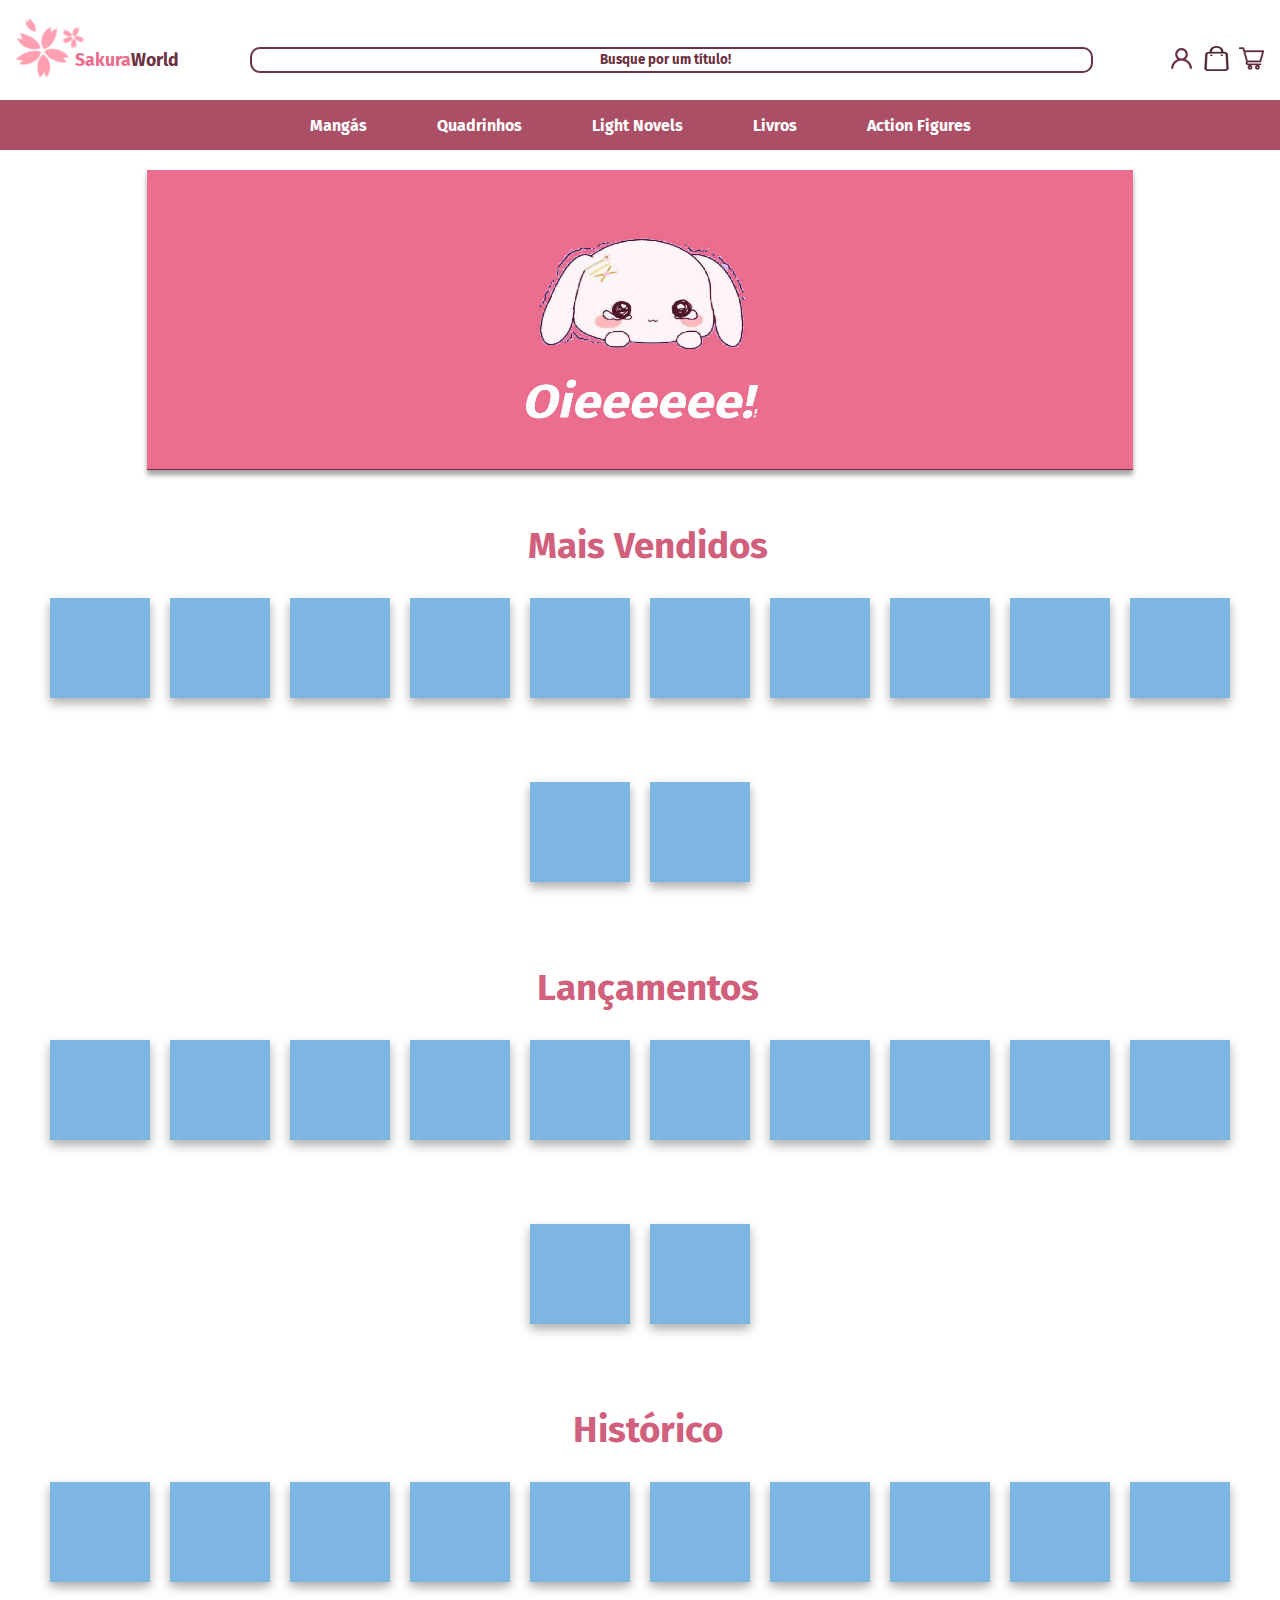
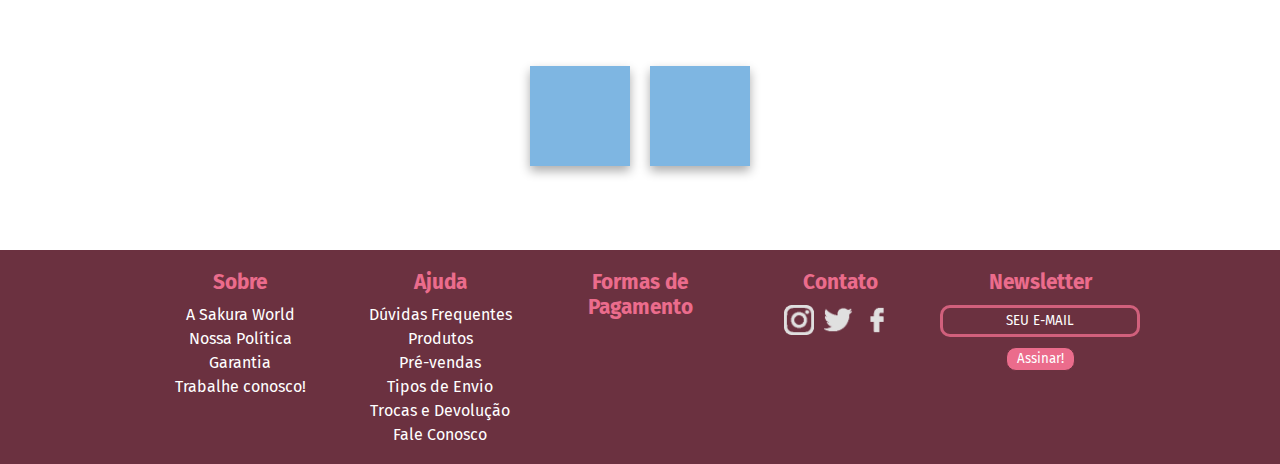
==== index.html @ 791af41f "." ====
<!DOCTYPE html>
<html lang="pt-br">
<head>
    <meta charset="UTF-8">
    <meta http-equiv="X-UA-Compatible" content="IE=edge">
    <meta name="viewport" content="width=device-width, initial-scale=1.0">
    <link rel = 'stylesheet' href = 'css/header_footer.css' media = 'all'>
    <link rel = 'stylesheet' href = 'css/header_footer_query.css'>
    <link rel = 'stylesheet' href = 'css/home.css'>
    <link rel = 'stylesheet' href = 'css/home_querry.css'>
    <title> Loja </title>
</head>
<body onresize = 'mudou()'>
    <header>
        <div class = 'menu'>
            <a href = 'index.html'>
                <div class = 'div_menu div_logo'>
                    <img class = 'logo' src = 'imagens/logo3.png'>
                    <div class = 'nome'>
                        Sakura<span>World</span>
                    </div>
                </div>
            </a>
            <div class = 'div_pesquisa_full'>
                <form>
                    <input type = 'search' name = 'pesquisa' id = 'pesquisa'  placeholder = 'Busque por um título!'>
                </form>
            </div>
            <div class = 'div_menu div_atalhos'>
                <a href = 'login.html'>
                    <img class = 'atalhos conta' src = 'imagens/novos-tamanhos/conta1.png'>
                </a>
                <a href = 'pedidos.html'>
                    <img class= 'atalhos pedidos' src = 'imagens/novos-tamanhos/carrinho.png'>
                </a>
                <img class = 'atalhos pesquisa' onclick = 'abrirPesquisa(); borrar()' src = 'imagens/a.png'>
                <a href = 'carrinho.html'>
                    <img class = 'atalhos carrinho' src = 'imagens/carro.png'>
                </a>
                <img class = 'atalhos barrinha' onclick = 'abrirNav()' src = 'imagens/novos-tamanhos/barrinhas.png'>
            </div>
        </div>
        <div id = 'div_pesquisa'>
            <form>
                <input type = 'search' name = 'pesquisa' id = 'pesquisa'  placeholder = 'Busque por um título!'>
            </form>
        </div>
        <nav id = 'menu_hamburguer'>
            <ul>
                <li> <a href = 'login.html'> Minha Conta </a> </li>
                <li> <a href = 'pedidos.html'> Meus Pedidos </a> </li>
                <li> <a href = 'carrinho.html'> Seu Carrinho</a></li>
                <li> <a href = 'mangas.html'> Mangás </a> </li>
                <li> <a href = 'hqs.html'> Quadrinhos </a> </li>
                <li> <a href = 'livros.html'> Livros </a></li>
                <li> <a href = 'figures.html'> Action Figures </a></li>
            </ul>
        </nav>
        <nav class = 'navegacao'>
            <div class = 'itens_nav'>
                <a href = 'mangas.html'> Mangás </a> 
            </div>
            <div class = 'itens_nav'>
                <a href = 'hqs.html'> Quadrinhos </a>
            </div>
            <div class = 'itens_nav'>
                <a href = 'novels.html'> Light Novels </a> 
            </div>
            <div class = 'itens_nav'>
                <a href = 'livros.html'> Livros </a>
            </div>
            <div class = 'itens_nav'>
                <a href = 'figures.html'> Action Figures </a>
            </div>
        </nav>         
    </header>   
    <main>
        <div id = 'destaque'>
            <img id = 'centro' src = 'imagens/central.jpg'>
        </div>
        <h1 class = ''> Mais Vendidos </h1>
        <div class = 'vitrine'>
                <a class = 'produtos' href="#"> <img class = 'produtos_imagem' src = 'imagens/teste.png'> </a>
                <a class = 'produtos' href="#"><img class = 'produtos_imagem' src = 'imagens/teste.png'></a>
                <a class = 'produtos' href="#"><img class = 'produtos_imagem' src = 'imagens/teste.png'></a>
                <a class = 'produtos' href=""><img class = 'produtos_imagem' src = 'imagens/teste.png'></a>
                <a class = 'produtos' href=""><img class = 'produtos_imagem' src = 'imagens/teste.png'></a>
                <a class = 'produtos' href=""><img class = 'produtos_imagem' src = 'imagens/teste.png'></a>
                <a class = 'produtos' href=""><img class = 'produtos_imagem' src = 'imagens/teste.png'></a>
                <a class = 'produtos' href=""><img class = 'produtos_imagem' src = 'imagens/teste.png'></a>
                <a class = 'produtos' href=""><img class = 'produtos_imagem' src = 'imagens/teste.png'></a>
                <a class = 'produtos' href=""><img class = 'produtos_imagem' src = 'imagens/teste.png'></a>
                <a class = 'produtos' href=""><img class = 'produtos_imagem' src = 'imagens/teste.png'></a>
                <a class = 'produtos' href=""><img class = 'produtos_imagem' src = 'imagens/teste.png'></a>
        </div>
        <h1 class = ''> Lançamentos </h1>
        <div class = 'vitrine'>
                <a class = 'produtos' href=""><img class = 'produtos_imagem' src = 'imagens/teste.png'></a>
                <a class = 'produtos' href=""><img class = 'produtos_imagem' src = 'imagens/teste.png'></a>
                <a class = 'produtos' href=""><img class = 'produtos_imagem' src = 'imagens/teste.png'></a>
                <a class = 'produtos' href=""><img class = 'produtos_imagem' src = 'imagens/teste.png'></a>
                <a class = 'produtos' href=""><img class = 'produtos_imagem' src = 'imagens/teste.png'></a>
                <a class = 'produtos' href=""><img class = 'produtos_imagem' src = 'imagens/teste.png'></a>
                <a class = 'produtos' href=""><img class = 'produtos_imagem' src = 'imagens/teste.png'></a>
                <a class = 'produtos' href=""><img class = 'produtos_imagem' src = 'imagens/teste.png'></a>
                <a class = 'produtos' href=""><img class = 'produtos_imagem' src = 'imagens/teste.png'></a>
                <a class = 'produtos' href=""><img class = 'produtos_imagem' src = 'imagens/teste.png'></a>
                <a class = 'produtos' href=""><img class = 'produtos_imagem' src = 'imagens/teste.png'></a>
                <a class = 'produtos' href=""><img class = 'produtos_imagem' src = 'imagens/teste.png'></a>
        </div>
        <h1 class = ''> Histórico </h1>
        <div class = 'vitrine'>
            <a class = 'produtos' href=""><img class = 'produtos_imagem' src = 'imagens/teste.png'></a>
            <a class = 'produtos' href=""><img class = 'produtos_imagem' src = 'imagens/teste.png'></a>
            <a class = 'produtos' href=""><img class = 'produtos_imagem' src = 'imagens/teste.png'></a>
            <a class = 'produtos' href=""><img class = 'produtos_imagem' src = 'imagens/teste.png'></a>
            <a class = 'produtos' href=""><img class = 'produtos_imagem' src = 'imagens/teste.png'></a>
            <a class = 'produtos' href=""><img class = 'produtos_imagem' src = 'imagens/teste.png'></a>
            <a class = 'produtos' href=""><img class = 'produtos_imagem' src = 'imagens/teste.png'></a>
            <a class = 'produtos' href=""><img class = 'produtos_imagem' src = 'imagens/teste.png'></a>
            <a class = 'produtos' href=""><img class = 'produtos_imagem' src = 'imagens/teste.png'></a>
            <a class = 'produtos' href=""><img class = 'produtos_imagem' src = 'imagens/teste.png'></a>
            <a class = 'produtos' href=""><img class = 'produtos_imagem' src = 'imagens/teste.png'></a>
            <a class = 'produtos' href=""><img class = 'produtos_imagem' src = 'imagens/teste.png'></a>
    </div>

    </main>
    <footer>
        <div class = 'info'>
            <div class = 'div_info'>
                <h1> Sobre </h1>
                <a class = 'topicos' href="">A Sakura World</a>
                <a class = 'topicos' href = ''> Nossa Política</a>
                <a class = 'topicos' href="">Garantia</a>
                <a class = 'topicos' href = ''>Trabalhe conosco!</a>
            </div>
            <div class = 'div_info'>
                <h1> Ajuda </h1>
                <a class = 'topicos' href="">Dúvidas Frequentes</a>
                <a class = 'topicos' href = ''> Produtos</a>
                <a class = 'topicos' href = ''>Pré-vendas</a>
                <a class = 'topicos' href=""> Tipos de Envio</a>
                <a class = 'topicos' href = ''>Trocas e Devolução</a>
                <a class = 'topicos' href = ''>Fale Conosco</a>
            </div>
            <div class = 'div_info'>
                <h1> Formas de Pagamento </h1>
                

            </div>
            <div class = 'div_info'>
                <h1> Contato </h1>
                <a href = ''> <img class = 'redes_sociais' src = 'imagens/instagram.png'</a>
                <a href = ''> <img class = 'redes_sociais' src = 'imagens/twitter.png'></a>
                <a href = ''> <img class = 'redes_sociais' src = 'imagens/facebook.png'> </a>
            </div>
            <div class = 'div_info'>
                <h1> Newsletter </h1>
                <form autocomplete="on">
                    <input type="email" name="assinatura" id="assinatura" placeholder="SEU E-MAIL" autocomplete="email">
                    <input type="submit" value="Assinar!" id = 'assinar'>
                </form>
            </div>
        </div>
    </footer>
    <script>
        function mudou(){
            if (window.innerWidth >= '604'){
                menu_hamburguer.style.display = 'none';
            }
            else{
                menu_hamburguer.style.display = 'none'
            }
        }
        function abrirNav(){
            if (menu_hamburguer.style.display == 'block'){
                menu_hamburguer.style.display = 'none';
            }
            else {
                menu_hamburguer.style.display = 'block';

            }
        }

        function abrirPesquisa(){
            if (div_pesquisa.style.display == 'block'){
                div_pesquisa.style.display = 'none'
            }
            else{
                div_pesquisa.style.display = 'block';
            }
        }


    </script>
</body>
</html>
---- css/header_footer.css ----
@charset 'UTF-8';
@import url('https://fonts.googleapis.com/css2?family=Fira+Sans:ital,wght@0,100;0,200;0,300;0,400;0,500;0,600;0,700;0,800;0,900;1,100;1,200;1,300;1,400;1,500;1,600;1,700;1,800;1,900&family=Indie+Flower&display=swap');

/* Configuração para celulares */

:root{
    --cor0: #F77293;
    --cor1: #EB6C8C;
    --cor2: #D1607C; 
    --cor3: #AB4F66;
    --cor4: #6B3140;
    --fonte: 'Fira Sans';
}
/* Menus escondidos para mobile-first */
.div_pesquisa_full, .conta, .pedidos, .navegacao{
    display: none;
}

/* Configurações gerais */

*{
    margin: 0px;
    padding: 0px;
    box-sizing: border-box;
    text-decoration: none;
    font-family: var(--fonte);
}

html, body{
    height: 100vh;
    
}

/* Header e menus */

header{
    width: 100%;
    background-color: white;
} 

.menu{
    display: flex;
    height: 100px;
    justify-content: space-between;
    align-items: center;
    text-align: center;
}


.div_menu{
    width: 150px;

}
.div_logo{
    width: 192px;
    margin-left: 10px;
    display: flex;
    align-items: center;
    
}
.logo{
    width: 80px;
}

.nome{
    position: relative;
    top: 10px;
    left: -15px;
    font-size: 1.1em;
    font-weight: bold;
    color: var(--cor1);
}

.nome > span{
    position: relative;
    top: 0.5px;
    color: var(--cor4);
}

.div_atalhos{
    display: flex;
    justify-content: center;
    gap: 10px;
    position: relative;
    top: 10%;
}

.atalhos{
    width: 25px;
    height: 25px;
}


.atalhos:hover{
    transform: translate(0%, -5%);
}

/* Barra de pesquisa mobile */

#div_pesquisa{
    position: absolute;
    width: 100%;
    display: none;
    background-color: var(--cor3); 
    padding: 20px;
    border-radius: 10px;
    box-shadow: 2px 2px 10px rgba(0, 0, 0, 0.527);
}

#pesquisa{
    display: block;
    width: 100%;
    margin: auto;
    border: 2px solid var(--cor4);
    border-radius: 10px;
    color: var(--cor4);
    padding: 3px;
    
}

#pesquisa::placeholder{
    text-align: center;
    font-weight: bold;
    color: var(--cor4);
}

/* Menu escondido mobile */

#menu_hamburguer{
    position: absolute;
    right: 0;
    display: none;
    background-color: white;
    width: 150px; 

}

#menu_hamburguer > ul{
    list-style: none;
    text-align: center;

}

#menu_hamburguer > ul > li{
    padding: 10px;
}

#menu_hamburguer > ul > li:hover {
    background-color: var(--cor4);
}


#menu_hamburguer > ul > li > a{
    font-weight: bold;
    color: var(--cor1);
}


/* Footer e informações */

footer{
    width: 100%;
    background-color: var(--cor4);
    margin-top: 50px;
}

.info{
    display: flex;
    justify-content: center;
    text-align: center;
    flex-wrap: wrap;

}

.div_info{
    width: 200px;
    padding-bottom: 20px;
}

.div_info > h1{
    font-size: 1.3em;
    color: var(--cor1);
    margin: 20px 0px 10px 0px;
}


.topicos{
    display: block;
    text-decoration: none;
    color: white;
    font-size: 1em;
    margin-top: 5px;
}


#assinatura{
    width: 200px;
    border: 3px solid var(--cor2);
    background-color: var(--cor4);
    border-radius: 10px;
    padding: 5px;
    margin-bottom: 10px;
    color: white;
}

#assinatura::placeholder{
    text-align: center;
    color: white;
}


#assinar{
    background-color: var(--cor1);
    border: 1px solid var(--cor4);
    border-radius: 10px;
    padding: 3px 10px;
    color: white;
    cursor: pointer;
}
.redes_sociais{
    width: 30px;
    margin-right: 5px;
}

.topicos:hover, .redes_sociais:hover{
    transform: translate(0%, -3%);
}
---- css/header_footer_query.css ----
/* Typical Device Breakpoints

==================

Telas pequeneas: até 600px
Celulares: de 600px até 768px
Tablets: de 768px até 992px
Desktops: de 992px até 1200px
Telas grandes: acima de 1200px

====================

*/

@media screen and (min-width: 650px) and (max-width: 950px){
    .pesquisa{
        display: none;
    }
    .div_pesquisa_full{
        display: block;
        position: relative;
        top: 10%;
        width: 100%;
    }
    
}

@media screen and (min-width: 950px) {
        .pesquisa, .barrinha, .div_pesquisa, #menu_hamburguer{
            display: none;
        }

        .menu{
            justify-content: center;
            gap: 60px;
        }

        .div_logo{
            width: 180px;
        }

        .conta, .pedidos{
            display: block;
        }

        .div_pesquisa_full{
            display: block;
            position: relative;
            top: 10%;
            width: 1000px;
        }


        .navegacao{
            display: flex;
            justify-content: center;
            gap: 30px;
            background-color: var(--cor3);
            height: 50px;
        }

        .itens_nav{
            display: flex;
            align-items: center;
            padding: 0px 20px;
        }

        .itens_nav:hover{
            background-color: var(--cor1);
        }

        .itens_nav > a{
            color: white;
            font-weight: bold;
        }

       
}
---- css/home.css ----
@charset 'UTF-8';
@import url('https://fonts.googleapis.com/css2?family=Fira+Sans:ital,wght@0,100;0,200;0,300;0,400;0,500;0,600;0,700;0,800;0,900;1,100;1,200;1,300;1,400;1,500;1,600;1,700;1,800;1,900&family=Indie+Flower&display=swap');



:root{
    --cor0: #F77293;
    --cor1: #EB6C8C;
    --cor2: #D1607C; 
    --cor3: #AB4F66;
    --cor4: #6B3140;
    --fonte: 'Fira Sans';
}


#centro{
    width: 100%;
    height: 300px;
    box-shadow: 0px 5px 5px rgba(0, 0, 0, 0.37);
}


main h1 {
    font: bold 2.3em 'Fira Sans', sans-serif;
    color: var(--cor2);
    margin-top: 50px;
    margin-left: 15px;
    text-align: center;
}


.vitrine{
    display: flex;
    justify-content: center;
    width: 100%;
    flex-wrap: wrap;
    gap: 20px;
}

.produtos:hover{
    transform: translate(0%, -5%);

}

.produtos_imagem{
    box-shadow: 0px 5px 10px rgba(0, 0, 0, 0.329);
    margin: 30px 0px;
}
---- css/home_querry.css ----
/* Typical Device Breakpoints

==================

Telas pequeneas: até 600px
Celulares: de 600px até 768px
Tablets: de 768px até 992px
Desktops: de 992px até 1200px
Telas grandes: acima de 1200px

====================
Breakpoints usados: 650px até 950px (tablet) e 950px pra cima (telas maiores)
*/

@media screen and (min-width: 650px) and (max-width: 950px){
    #destaque{
        width: 90%;
        margin: auto;
    }
}


@media screen and (min-width: 950px){
    #destaque{
        width: 77%;
        max-width: 1435.270px;
        margin: auto;
        margin-top: 20px;
    }
}
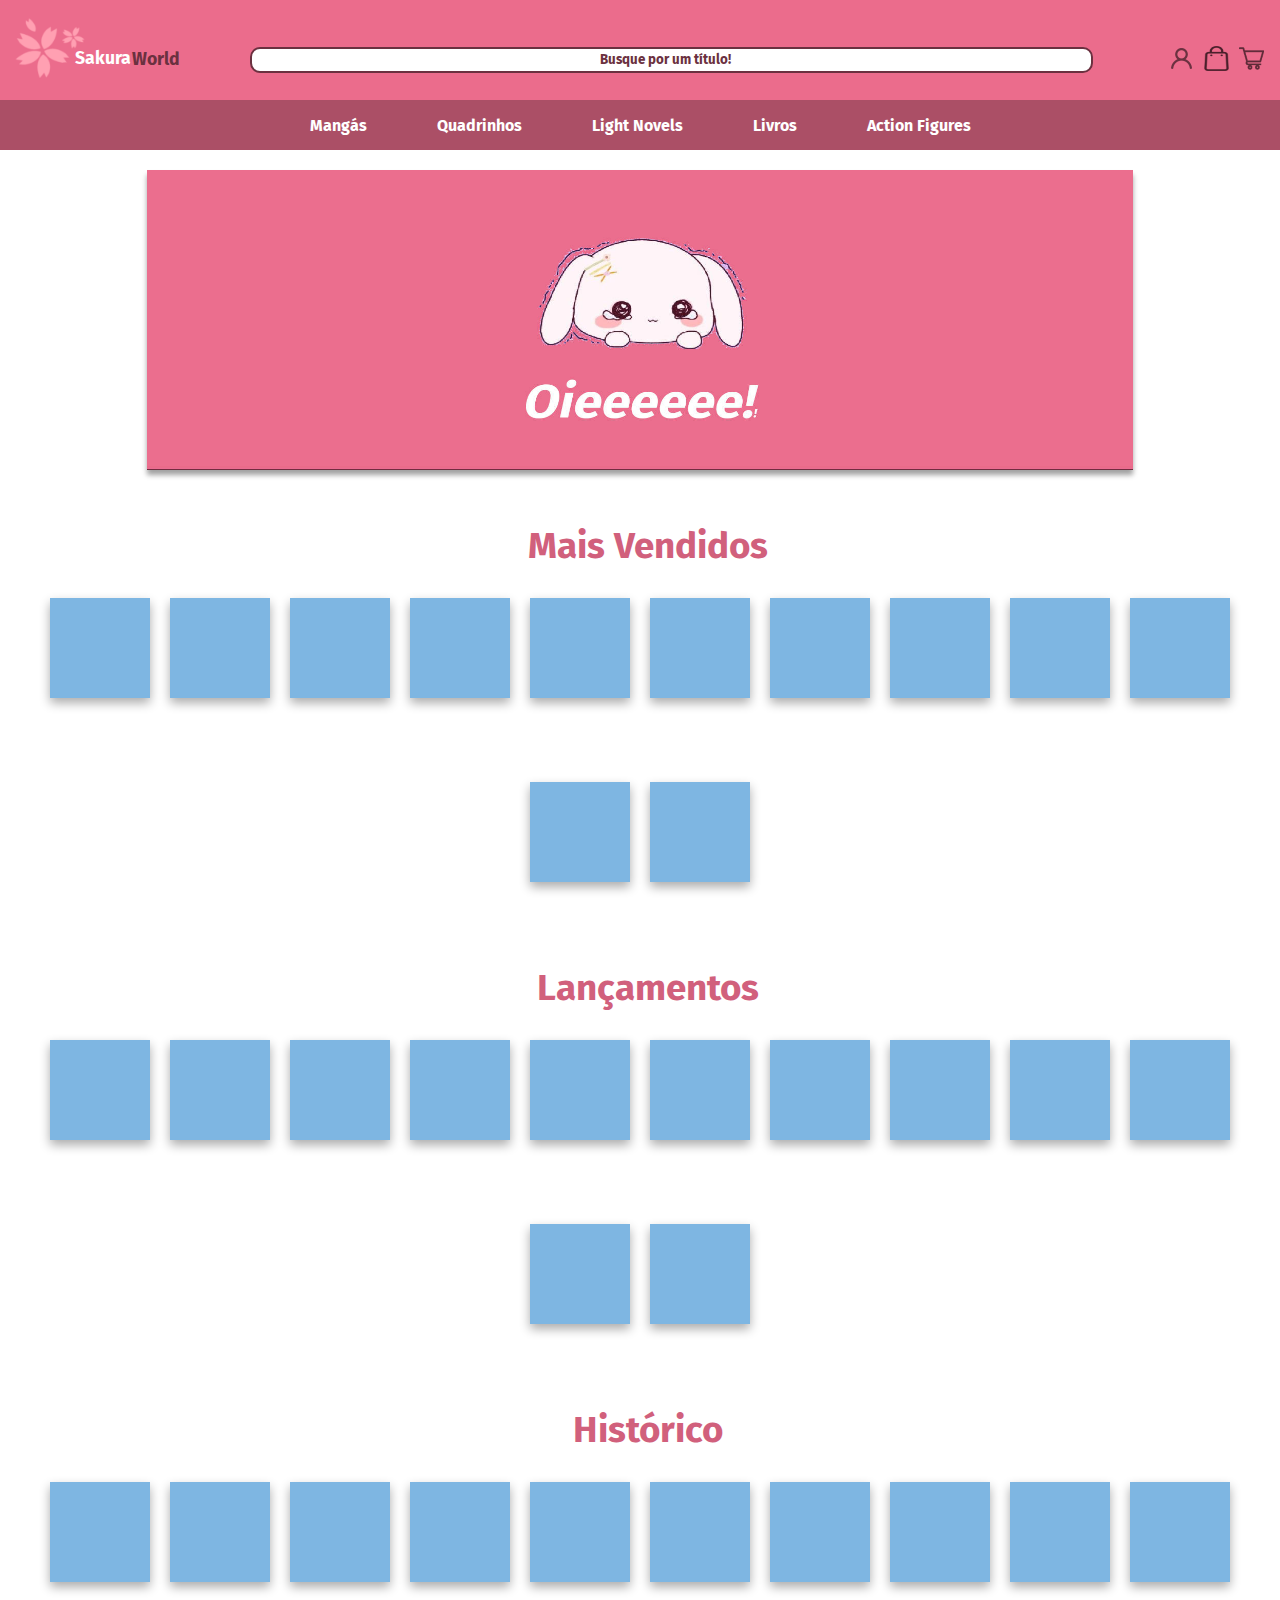
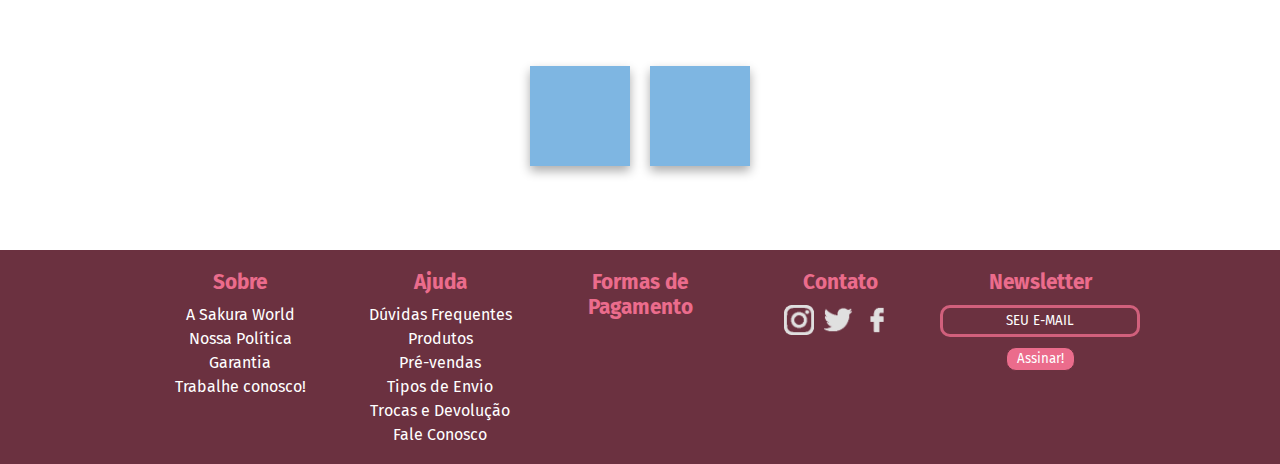
==== commit 06df96b0: "." ====
--- a/index.html
+++ b/index.html
@@ -8,6 +8,7 @@
     <link rel = 'stylesheet' href = 'css/header_footer_query.css'>
     <link rel = 'stylesheet' href = 'css/home.css'>
     <link rel = 'stylesheet' href = 'css/home_querry.css'>
+    <script src = 'script_header.js'> </script>
     <title> Loja </title>
 </head>
 <body onresize = 'mudou()'>
@@ -33,11 +34,11 @@
                 <a href = 'pedidos.html'>
                     <img class= 'atalhos pedidos' src = 'imagens/novos-tamanhos/carrinho.png'>
                 </a>
-                <img class = 'atalhos pesquisa' onclick = 'abrirPesquisa(); borrar()' src = 'imagens/a.png'>
+                <img class = 'atalhos pesquisa' onclick = 'abrirPesquisa()' src = 'imagens/a.png'>
                 <a href = 'carrinho.html'>
                     <img class = 'atalhos carrinho' src = 'imagens/carro.png'>
                 </a>
-                <img class = 'atalhos barrinha' onclick = 'abrirNav()' src = 'imagens/novos-tamanhos/barrinhas.png'>
+                <img class = 'atalhos barrinha' onmouseover = 'abrirNav()' on src = 'imagens/novos-tamanhos/barrinhas.png'>
             </div>
         </div>
         <div id = 'div_pesquisa'>
@@ -163,35 +164,5 @@
             </div>
         </div>
     </footer>
-    <script>
-        function mudou(){
-            if (window.innerWidth >= '604'){
-                menu_hamburguer.style.display = 'none';
-            }
-            else{
-                menu_hamburguer.style.display = 'none'
-            }
-        }
-        function abrirNav(){
-            if (menu_hamburguer.style.display == 'block'){
-                menu_hamburguer.style.display = 'none';
-            }
-            else {
-                menu_hamburguer.style.display = 'block';
-
-            }
-        }
-
-        function abrirPesquisa(){
-            if (div_pesquisa.style.display == 'block'){
-                div_pesquisa.style.display = 'none'
-            }
-            else{
-                div_pesquisa.style.display = 'block';
-            }
-        }
-
-
-    </script>
 </body>
 </html>--- a/css/header_footer.css
+++ b/css/header_footer.css
@@ -35,7 +35,7 @@
 
 header{
     width: 100%;
-    background-color: white;
+    background-color: var(--cor1);
 } 
 
 .menu{
@@ -64,16 +64,17 @@
 
 .nome{
     position: relative;
-    top: 10px;
+    top: 8px;
     left: -15px;
     font-size: 1.1em;
     font-weight: bold;
-    color: var(--cor1);
+    color: white;
 }
 
 .nome > span{
+    margin-left: 1px;
     position: relative;
-    top: 0.5px;
+    top: 1.5px;
     color: var(--cor4);
 }
 
@@ -98,7 +99,6 @@
 /* Barra de pesquisa mobile */
 
 #div_pesquisa{
-    position: absolute;
     width: 100%;
     display: none;
     background-color: var(--cor3); 
@@ -133,6 +133,7 @@
     background-color: white;
     width: 150px; 
 
+
 }
 
 #menu_hamburguer > ul{
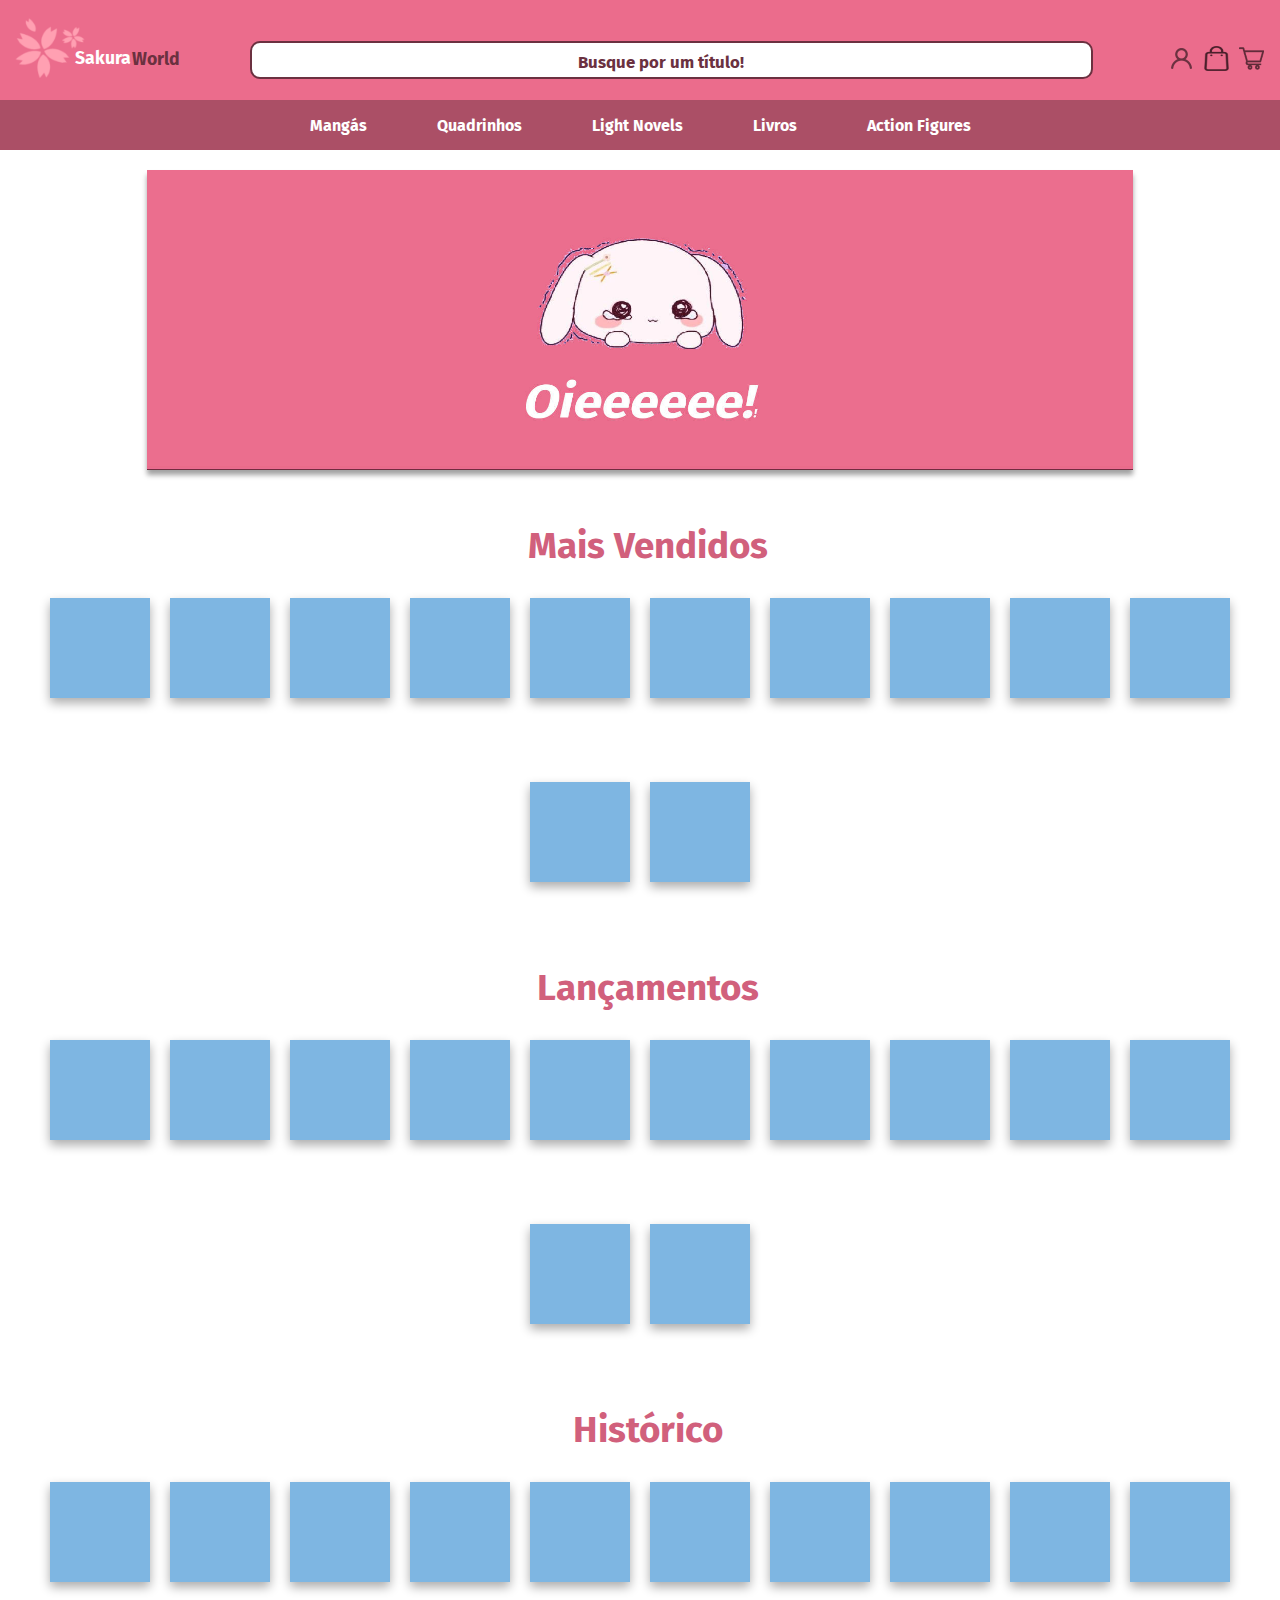
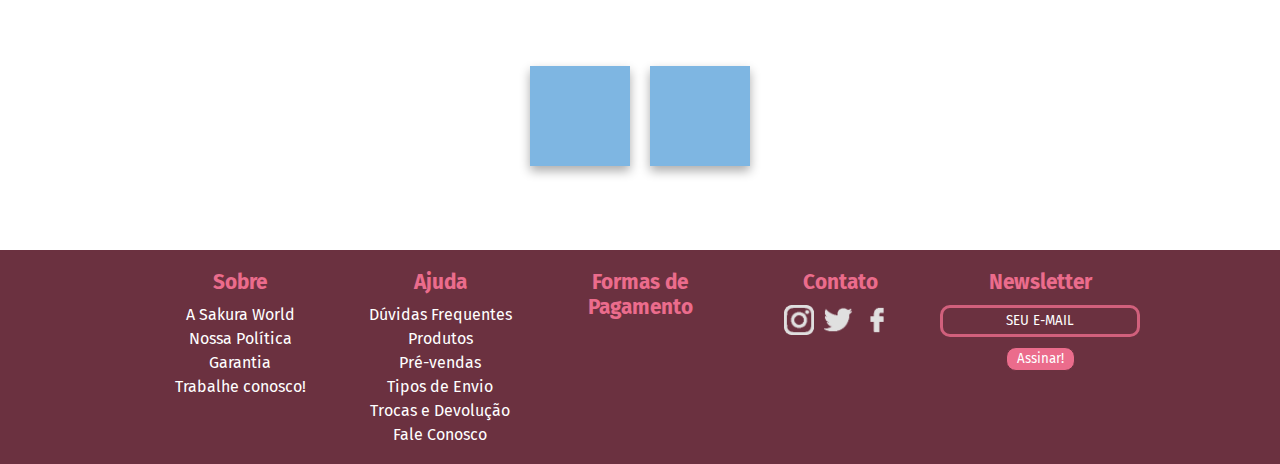
==== commit 8caee0ff: "." ====
--- a/index.html
+++ b/index.html
@@ -41,22 +41,6 @@
                 <img class = 'atalhos barrinha' onmouseover = 'abrirNav()' on src = 'imagens/novos-tamanhos/barrinhas.png'>
             </div>
         </div>
-        <div id = 'div_pesquisa'>
-            <form>
-                <input type = 'search' name = 'pesquisa' id = 'pesquisa'  placeholder = 'Busque por um título!'>
-            </form>
-        </div>
-        <nav id = 'menu_hamburguer'>
-            <ul>
-                <li> <a href = 'login.html'> Minha Conta </a> </li>
-                <li> <a href = 'pedidos.html'> Meus Pedidos </a> </li>
-                <li> <a href = 'carrinho.html'> Seu Carrinho</a></li>
-                <li> <a href = 'mangas.html'> Mangás </a> </li>
-                <li> <a href = 'hqs.html'> Quadrinhos </a> </li>
-                <li> <a href = 'livros.html'> Livros </a></li>
-                <li> <a href = 'figures.html'> Action Figures </a></li>
-            </ul>
-        </nav>
         <nav class = 'navegacao'>
             <div class = 'itens_nav'>
                 <a href = 'mangas.html'> Mangás </a> 
@@ -74,7 +58,25 @@
                 <a href = 'figures.html'> Action Figures </a>
             </div>
         </nav>         
-    </header>   
+    </header>
+    <div id = 'div_pesquisa'>
+        <form>
+            <input type = 'search' name = 'pesquisa' id = 'pesquisa'  placeholder = 'Busque por um título!'>
+        </form>
+    </div>
+    <div class = 'sombra_menu_hamburguer'></div>
+    <nav id = 'menu_hamburguer'>
+        <ul>
+            <li> <a href = 'login.html'> Minha Conta </a> </li>
+            <li> <a href = 'pedidos.html'> Meus Pedidos </a> </li>
+            <li> <a href = 'carrinho.html'> Seu Carrinho</a></li>
+            <li> <a href = 'mangas.html'> Mangás </a> </li>
+            <li> <a href = 'hqs.html'> Quadrinhos </a> </li>
+            <li> <a href = 'livros.html'> Livros </a></li>
+            <li> <a href = 'figures.html'> Action Figures </a></li>
+        </ul>
+    </nav>
+    
     <main>
         <div id = 'destaque'>
             <img id = 'centro' src = 'imagens/central.jpg'>
--- a/css/header_footer.css
+++ b/css/header_footer.css
@@ -99,15 +99,17 @@
 /* Barra de pesquisa mobile */
 
 #div_pesquisa{
+    position: relative;
     width: 100%;
     display: none;
     background-color: var(--cor3); 
     padding: 20px;
-    border-radius: 10px;
     box-shadow: 2px 2px 10px rgba(0, 0, 0, 0.527);
 }
 
-#pesquisa{
+#pesquisa[type=search]{
+    text-align: center;
+    font-size: 1.5em;
     display: block;
     width: 100%;
     margin: auto;
@@ -121,6 +123,7 @@
 #pesquisa::placeholder{
     text-align: center;
     font-weight: bold;
+    font-size: 0.7em;
     color: var(--cor4);
 }
 
@@ -128,13 +131,24 @@
 
 #menu_hamburguer{
     position: absolute;
+    display: none;
     right: 0;
-    display: none;
-    background-color: white;
+    background-color: var(--cor1);
     width: 150px; 
-
-
-}
+}
+
+.sombra_menu_hamburguer{
+    display: none;
+    position: absolute;
+    right: 0;
+    height: 275px;
+    width: 152px;  
+    border-bottom: 1px solid rgba(0, 0, 0, 0.356);
+    border-left: 1px solid rgba(0, 0, 0, 0.356);
+    filter: blur(2px);
+}
+
+
 
 #menu_hamburguer > ul{
     list-style: none;
@@ -147,13 +161,13 @@
 }
 
 #menu_hamburguer > ul > li:hover {
-    background-color: var(--cor4);
+    background-color: var(--cor3);
 }
 
 
 #menu_hamburguer > ul > li > a{
     font-weight: bold;
-    color: var(--cor1);
+    color: white;
 }
 
 
--- a/css/home.css
+++ b/css/home.css
@@ -12,6 +12,10 @@
     --fonte: 'Fira Sans';
 }
 
+
+#destaque{
+    margin-top: 50px;
+}
 
 #centro{
     width: 100%;
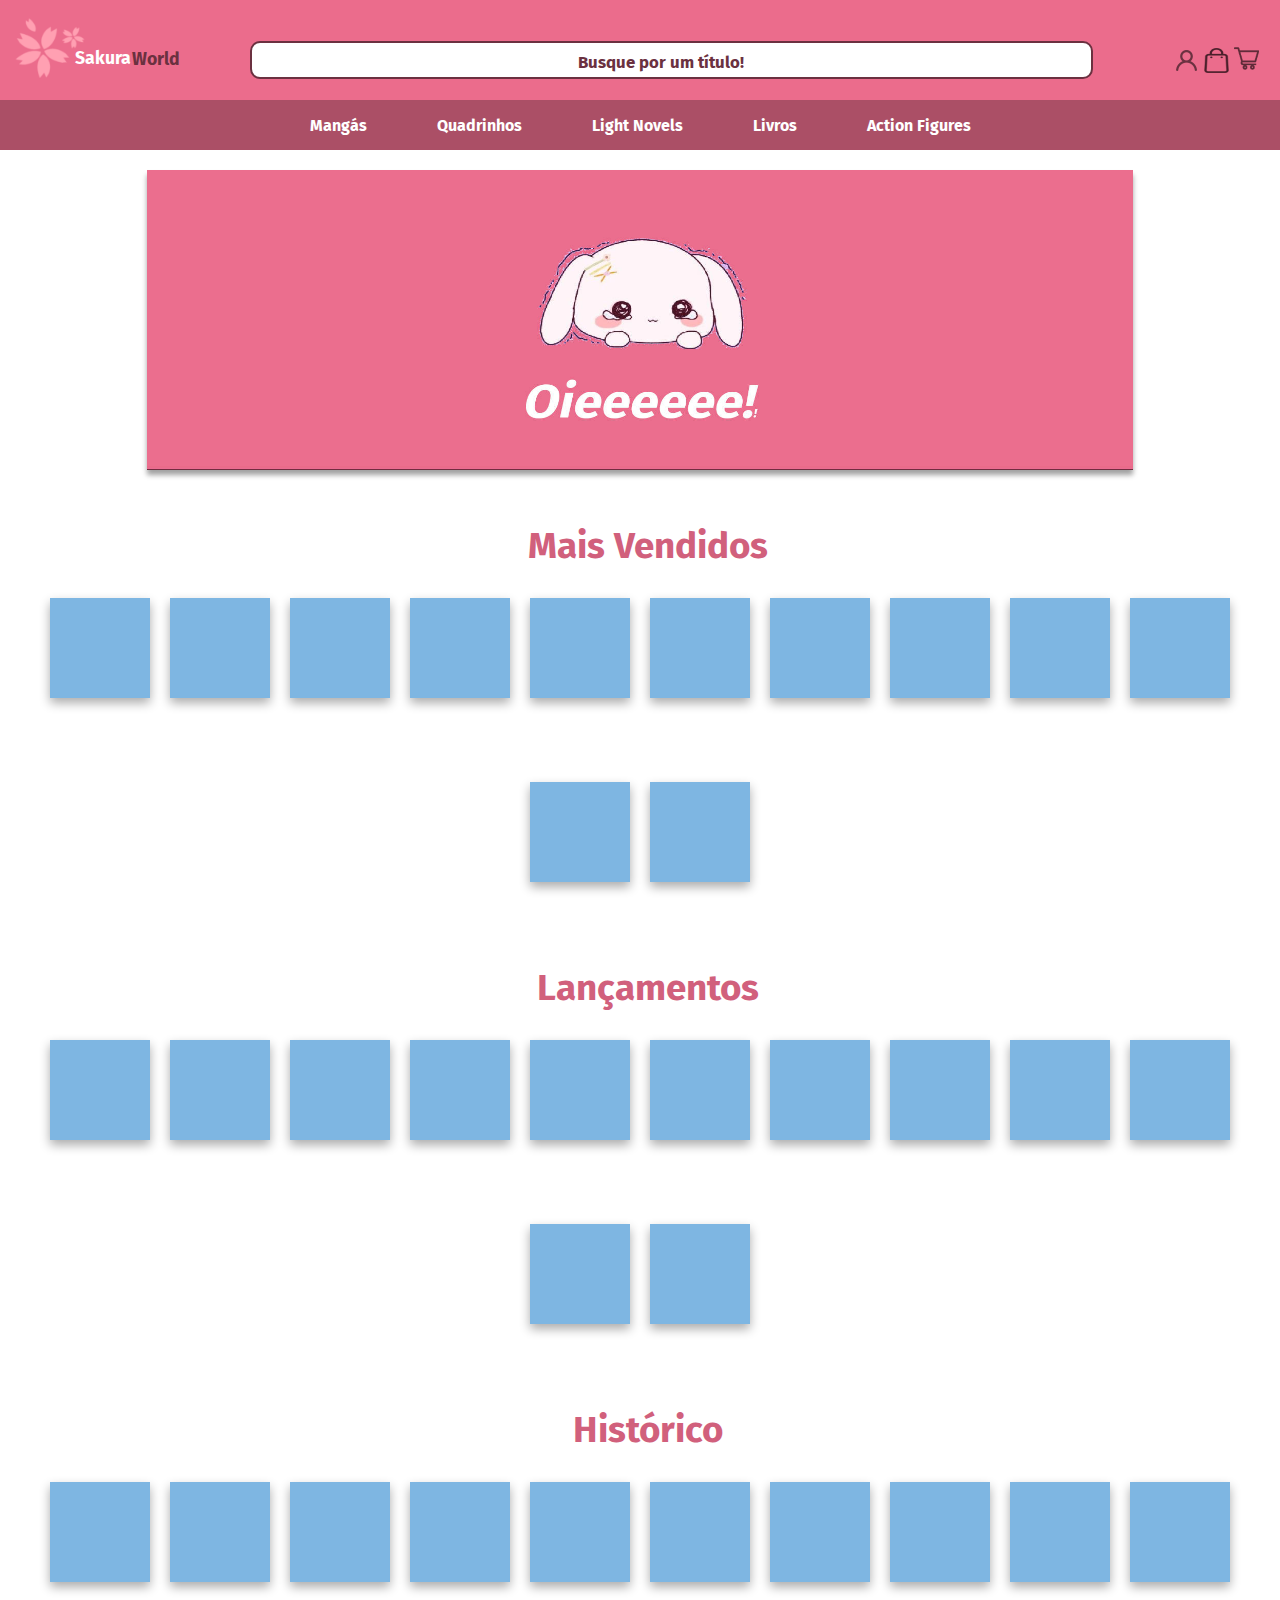
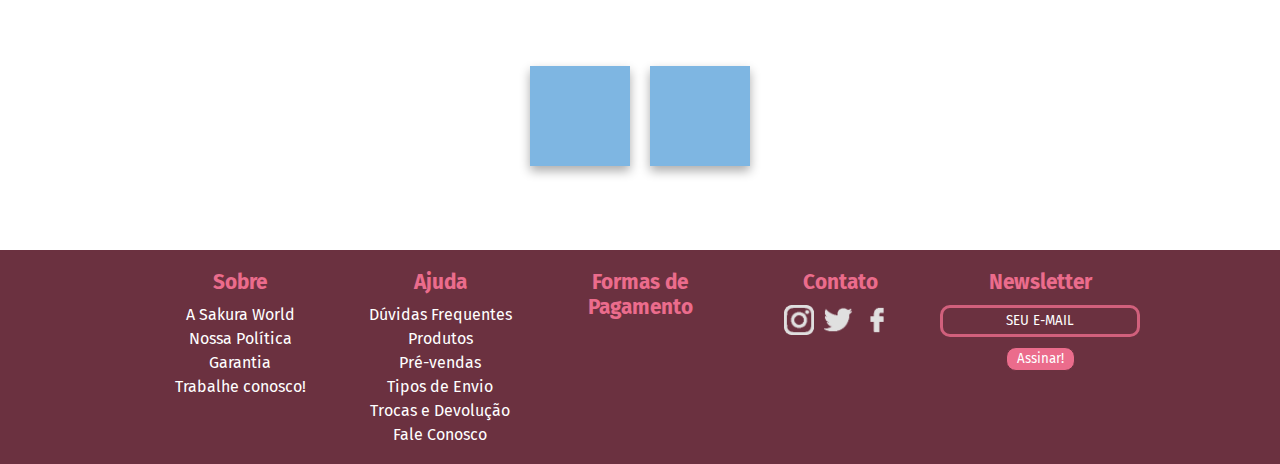
==== commit d4a46e39: "." ====
--- a/index.html
+++ b/index.html
@@ -8,7 +8,6 @@
     <link rel = 'stylesheet' href = 'css/header_footer_query.css'>
     <link rel = 'stylesheet' href = 'css/home.css'>
     <link rel = 'stylesheet' href = 'css/home_querry.css'>
-    <script src = 'script_header.js'> </script>
     <title> Loja </title>
 </head>
 <body onresize = 'mudou()'>
@@ -166,5 +165,6 @@
             </div>
         </div>
     </footer>
+    <script src = 'script_header.js'> </script>
 </body>
 </html>--- a/css/header_footer.css
+++ b/css/header_footer.css
@@ -81,7 +81,8 @@
 .div_atalhos{
     display: flex;
     justify-content: center;
-    gap: 10px;
+    align-items: center;
+    gap: 5px;
     position: relative;
     top: 10%;
 }
@@ -104,7 +105,8 @@
     display: none;
     background-color: var(--cor3); 
     padding: 20px;
-    box-shadow: 2px 2px 10px rgba(0, 0, 0, 0.527);
+    border-bottom-left-radius: 15px;
+    border-bottom-right-radius: 15px;
 }
 
 #pesquisa[type=search]{
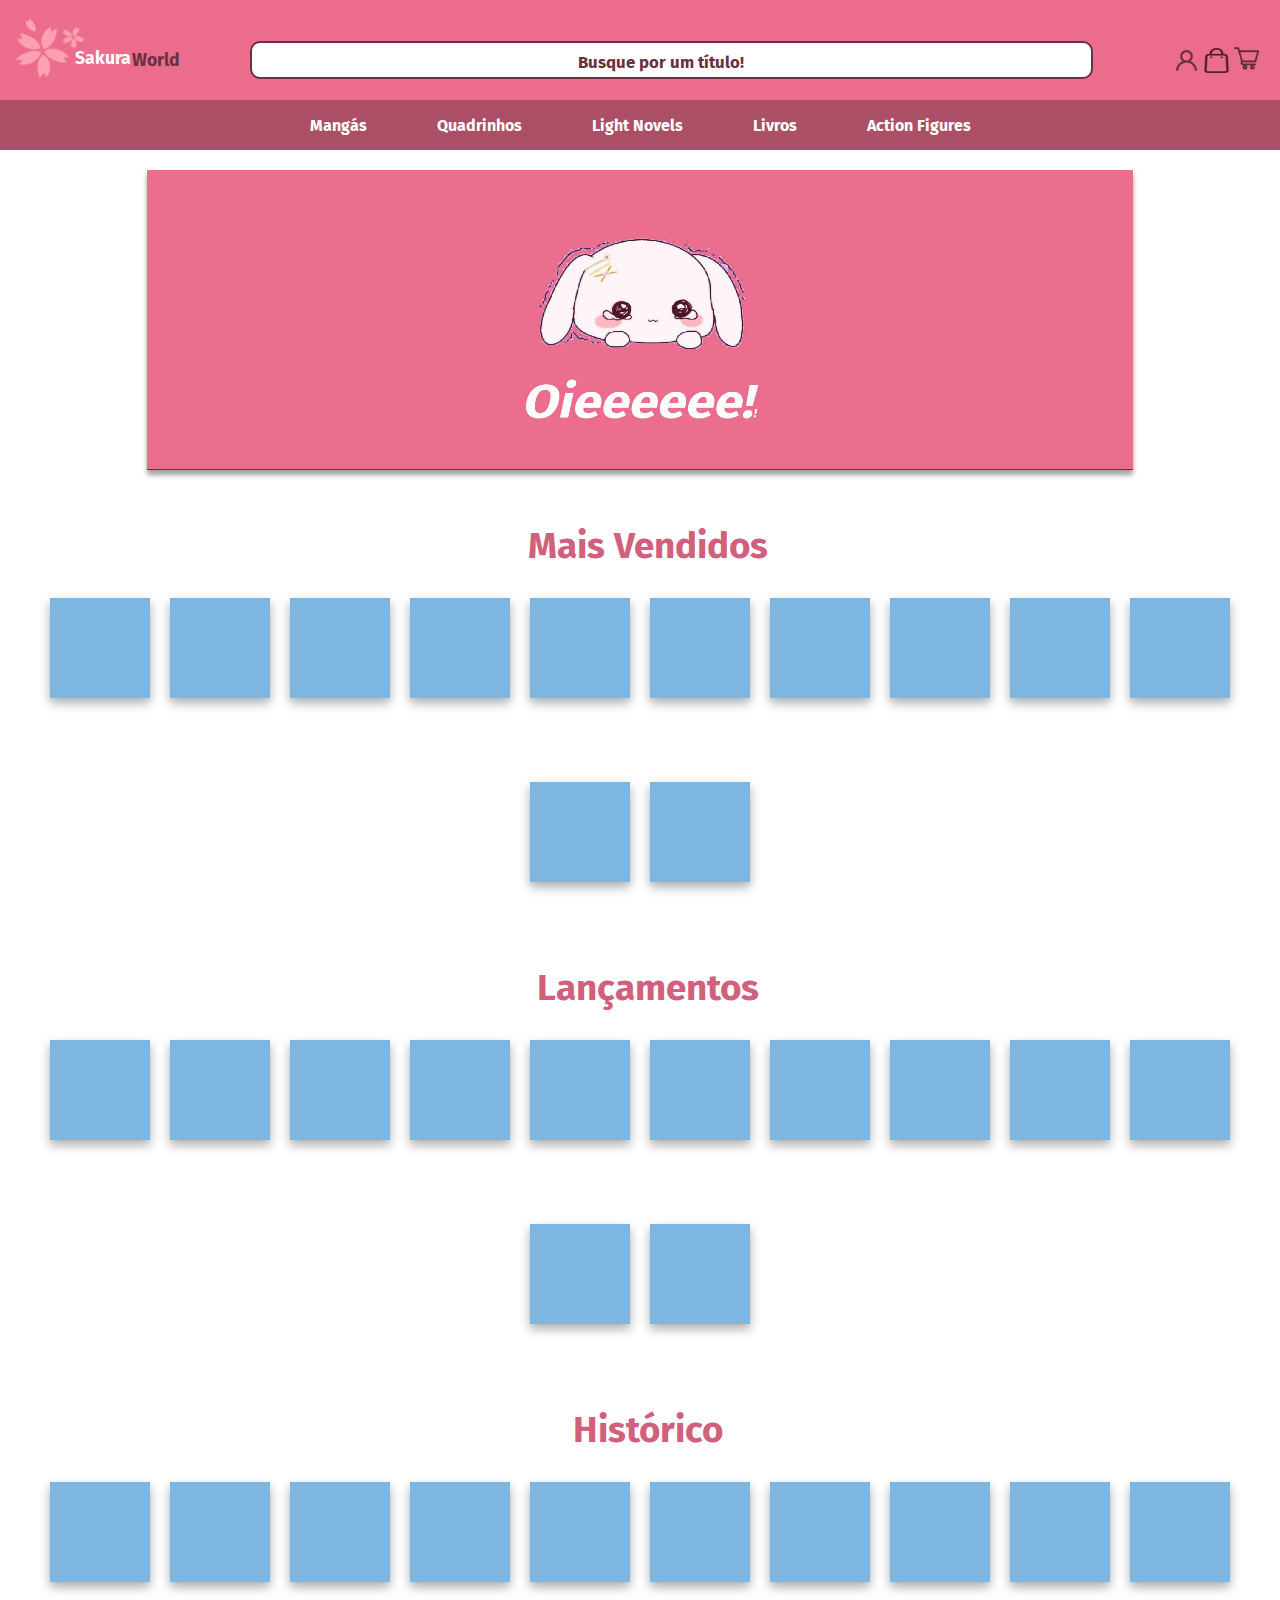
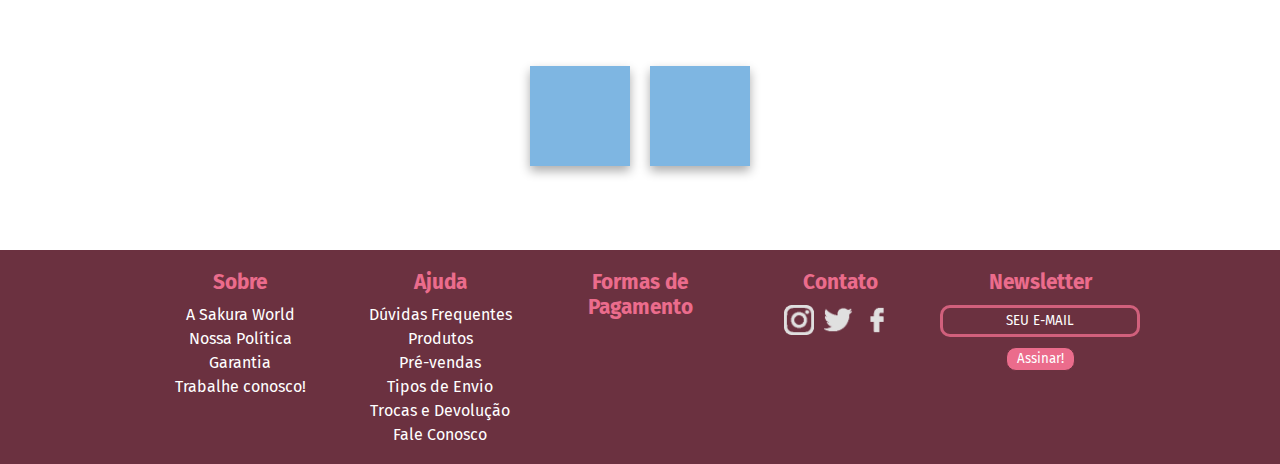
==== commit 49b419fe: "." ====
--- a/index.html
+++ b/index.html
@@ -82,48 +82,48 @@
         </div>
         <h1 class = ''> Mais Vendidos </h1>
         <div class = 'vitrine'>
-                <a class = 'produtos' href="#"> <img class = 'produtos_imagem' src = 'imagens/teste.png'> </a>
-                <a class = 'produtos' href="#"><img class = 'produtos_imagem' src = 'imagens/teste.png'></a>
-                <a class = 'produtos' href="#"><img class = 'produtos_imagem' src = 'imagens/teste.png'></a>
-                <a class = 'produtos' href=""><img class = 'produtos_imagem' src = 'imagens/teste.png'></a>
-                <a class = 'produtos' href=""><img class = 'produtos_imagem' src = 'imagens/teste.png'></a>
-                <a class = 'produtos' href=""><img class = 'produtos_imagem' src = 'imagens/teste.png'></a>
-                <a class = 'produtos' href=""><img class = 'produtos_imagem' src = 'imagens/teste.png'></a>
-                <a class = 'produtos' href=""><img class = 'produtos_imagem' src = 'imagens/teste.png'></a>
-                <a class = 'produtos' href=""><img class = 'produtos_imagem' src = 'imagens/teste.png'></a>
-                <a class = 'produtos' href=""><img class = 'produtos_imagem' src = 'imagens/teste.png'></a>
-                <a class = 'produtos' href=""><img class = 'produtos_imagem' src = 'imagens/teste.png'></a>
-                <a class = 'produtos' href=""><img class = 'produtos_imagem' src = 'imagens/teste.png'></a>
+                <a href = 'produto_padrao.html' class = 'produtos' href="#"> <img class = 'produtos_imagem' src = 'imagens/teste.png'> </a>
+                <a href = 'produto_padrao.html' class = 'produtos' href="#"><img class = 'produtos_imagem' src = 'imagens/teste.png'></a>
+                <a href = 'produto_padrao.html' class = 'produtos' href="#"><img class = 'produtos_imagem' src = 'imagens/teste.png'></a>
+                <a href = 'produto_padrao.html' class = 'produtos' href=""><img class = 'produtos_imagem' src = 'imagens/teste.png'></a>
+                <a href = 'produto_padrao.html' class = 'produtos' href=""><img class = 'produtos_imagem' src = 'imagens/teste.png'></a>
+                <a href = 'produto_padrao.html' class = 'produtos' href=""><img class = 'produtos_imagem' src = 'imagens/teste.png'></a>
+                <a href = 'produto_padrao.html' class = 'produtos' href=""><img class = 'produtos_imagem' src = 'imagens/teste.png'></a>
+                <a href = 'produto_padrao.html' class = 'produtos' href=""><img class = 'produtos_imagem' src = 'imagens/teste.png'></a>
+                <a href = 'produto_padrao.html' class = 'produtos' href=""><img class = 'produtos_imagem' src = 'imagens/teste.png'></a>
+                <a href = 'produto_padrao.html' class = 'produtos' href=""><img class = 'produtos_imagem' src = 'imagens/teste.png'></a>
+                <a href = 'produto_padrao.html' class = 'produtos' href=""><img class = 'produtos_imagem' src = 'imagens/teste.png'></a>
+                <a href = 'produto_padrao.html' class = 'produtos' href=""><img class = 'produtos_imagem' src = 'imagens/teste.png'></a>
         </div>
         <h1 class = ''> Lançamentos </h1>
         <div class = 'vitrine'>
-                <a class = 'produtos' href=""><img class = 'produtos_imagem' src = 'imagens/teste.png'></a>
-                <a class = 'produtos' href=""><img class = 'produtos_imagem' src = 'imagens/teste.png'></a>
-                <a class = 'produtos' href=""><img class = 'produtos_imagem' src = 'imagens/teste.png'></a>
-                <a class = 'produtos' href=""><img class = 'produtos_imagem' src = 'imagens/teste.png'></a>
-                <a class = 'produtos' href=""><img class = 'produtos_imagem' src = 'imagens/teste.png'></a>
-                <a class = 'produtos' href=""><img class = 'produtos_imagem' src = 'imagens/teste.png'></a>
-                <a class = 'produtos' href=""><img class = 'produtos_imagem' src = 'imagens/teste.png'></a>
-                <a class = 'produtos' href=""><img class = 'produtos_imagem' src = 'imagens/teste.png'></a>
-                <a class = 'produtos' href=""><img class = 'produtos_imagem' src = 'imagens/teste.png'></a>
-                <a class = 'produtos' href=""><img class = 'produtos_imagem' src = 'imagens/teste.png'></a>
-                <a class = 'produtos' href=""><img class = 'produtos_imagem' src = 'imagens/teste.png'></a>
-                <a class = 'produtos' href=""><img class = 'produtos_imagem' src = 'imagens/teste.png'></a>
+                <a href = 'produto_padrao.html' class = 'produtos' href=""><img class = 'produtos_imagem' src = 'imagens/teste.png'></a>
+                <a href = 'produto_padrao.html' class = 'produtos' href=""><img class = 'produtos_imagem' src = 'imagens/teste.png'></a>
+                <a href = 'produto_padrao.html' class = 'produtos' href=""><img class = 'produtos_imagem' src = 'imagens/teste.png'></a>
+                <a href = 'produto_padrao.html' class = 'produtos' href=""><img class = 'produtos_imagem' src = 'imagens/teste.png'></a>
+                <a href = 'produto_padrao.html' class = 'produtos' href=""><img class = 'produtos_imagem' src = 'imagens/teste.png'></a>
+                <a href = 'produto_padrao.html' class = 'produtos' href=""><img class = 'produtos_imagem' src = 'imagens/teste.png'></a>
+                <a href = 'produto_padrao.html' class = 'produtos' href=""><img class = 'produtos_imagem' src = 'imagens/teste.png'></a>
+                <a href = 'produto_padrao.html' class = 'produtos' href=""><img class = 'produtos_imagem' src = 'imagens/teste.png'></a>
+                <a href = 'produto_padrao.html' class = 'produtos' href=""><img class = 'produtos_imagem' src = 'imagens/teste.png'></a>
+                <a href = 'produto_padrao.html'class = 'produtos' href=""><img class = 'produtos_imagem' src = 'imagens/teste.png'></a>
+                <a href = 'produto_padrao.html' class = 'produtos' href=""><img class = 'produtos_imagem' src = 'imagens/teste.png'></a>
+                <a href = 'produto_padrao.html' class = 'produtos' href=""><img class = 'produtos_imagem' src = 'imagens/teste.png'></a>
         </div>
         <h1 class = ''> Histórico </h1>
         <div class = 'vitrine'>
-            <a class = 'produtos' href=""><img class = 'produtos_imagem' src = 'imagens/teste.png'></a>
-            <a class = 'produtos' href=""><img class = 'produtos_imagem' src = 'imagens/teste.png'></a>
-            <a class = 'produtos' href=""><img class = 'produtos_imagem' src = 'imagens/teste.png'></a>
-            <a class = 'produtos' href=""><img class = 'produtos_imagem' src = 'imagens/teste.png'></a>
-            <a class = 'produtos' href=""><img class = 'produtos_imagem' src = 'imagens/teste.png'></a>
-            <a class = 'produtos' href=""><img class = 'produtos_imagem' src = 'imagens/teste.png'></a>
-            <a class = 'produtos' href=""><img class = 'produtos_imagem' src = 'imagens/teste.png'></a>
-            <a class = 'produtos' href=""><img class = 'produtos_imagem' src = 'imagens/teste.png'></a>
-            <a class = 'produtos' href=""><img class = 'produtos_imagem' src = 'imagens/teste.png'></a>
-            <a class = 'produtos' href=""><img class = 'produtos_imagem' src = 'imagens/teste.png'></a>
-            <a class = 'produtos' href=""><img class = 'produtos_imagem' src = 'imagens/teste.png'></a>
-            <a class = 'produtos' href=""><img class = 'produtos_imagem' src = 'imagens/teste.png'></a>
+            <a href = 'produto_padrao.html' class = 'produtos' href=""><img class = 'produtos_imagem' src = 'imagens/teste.png'></a>
+            <a href = 'produto_padrao.html' class = 'produtos' href=""><img class = 'produtos_imagem' src = 'imagens/teste.png'></a>
+            <a href = 'produto_padrao.html' class = 'produtos' href=""><img class = 'produtos_imagem' src = 'imagens/teste.png'></a>
+            <a href = 'produto_padrao.html' class = 'produtos' href=""><img class = 'produtos_imagem' src = 'imagens/teste.png'></a>
+            <a href = 'produto_padrao.html' class = 'produtos' href=""><img class = 'produtos_imagem' src = 'imagens/teste.png'></a>
+            <a href = 'produto_padrao.html' class = 'produtos' href=""><img class = 'produtos_imagem' src = 'imagens/teste.png'></a>
+            <a href = 'produto_padrao.html' class = 'produtos' href=""><img class = 'produtos_imagem' src = 'imagens/teste.png'></a>
+            <a href = 'produto_padrao.html' class = 'produtos' href=""><img class = 'produtos_imagem' src = 'imagens/teste.png'></a>
+            <a href = 'produto_padrao.html' class = 'produtos' href=""><img class = 'produtos_imagem' src = 'imagens/teste.png'></a>
+            <a href = 'produto_padrao.html' class = 'produtos' href=""><img class = 'produtos_imagem' src = 'imagens/teste.png'></a>
+            <a href = 'produto_padrao.html' class = 'produtos' href=""><img class = 'produtos_imagem' src = 'imagens/teste.png'></a>
+            <a href = 'produto_padrao.html' class = 'produtos' href=""><img class = 'produtos_imagem' src = 'imagens/teste.png'></a>
     </div>
 
     </main>
@@ -165,6 +165,6 @@
             </div>
         </div>
     </footer>
-    <script src = 'script_header.js'> </script>
+    <script src = 'script_header.js' media = ''> </script>
 </body>
 </html>--- a/css/header_footer.css
+++ b/css/header_footer.css
@@ -72,9 +72,10 @@
 }
 
 .nome > span{
+    font-weight: bold;
     margin-left: 1px;
     position: relative;
-    top: 1.5px;
+    top: 2.5px;
     color: var(--cor4);
 }
 
